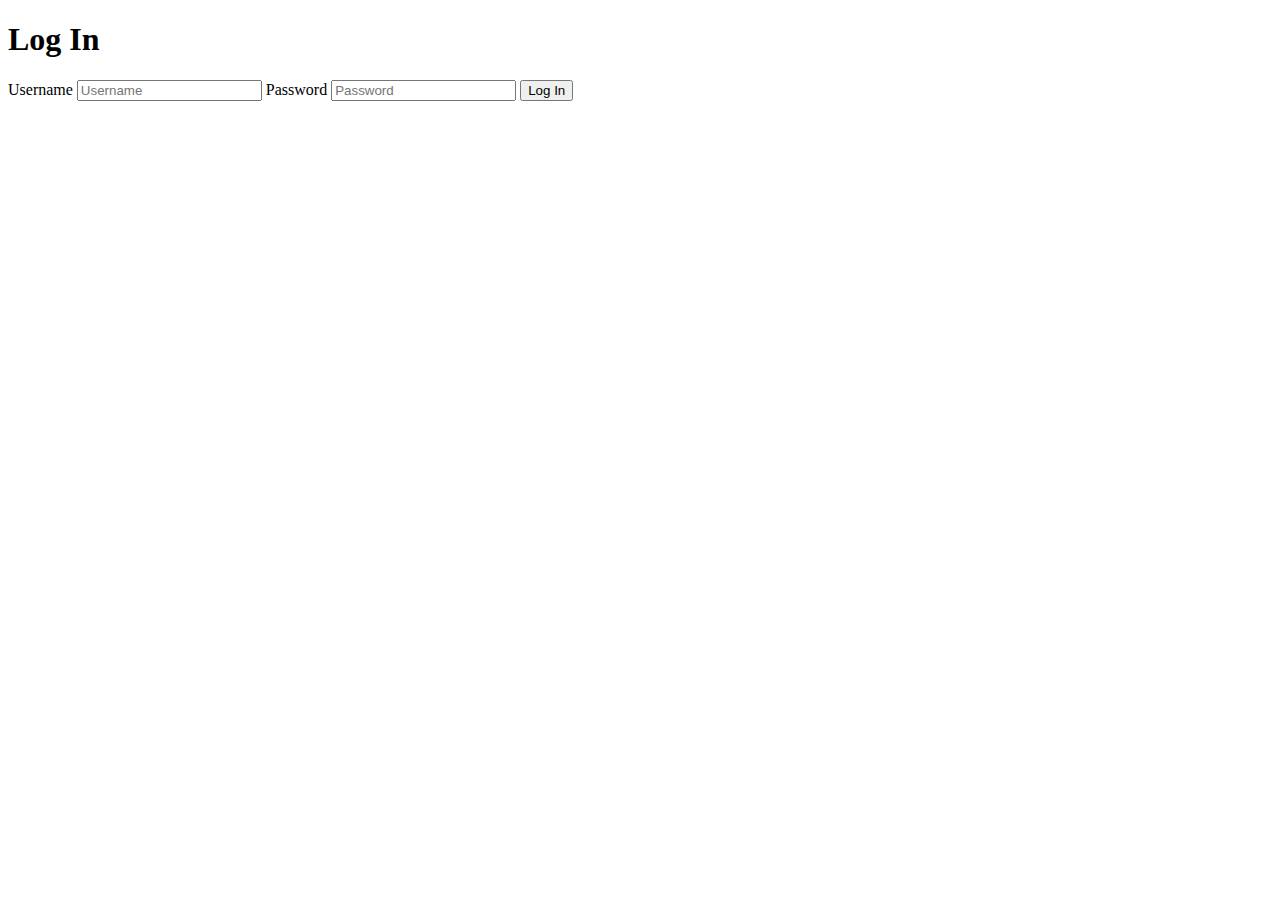
==== index.html @ 22f5a4ec "feat: Initialization and basic setup" ====
<!DOCTYPE html>
<html>

<head>
    <script type="module" src="js/login.js" defer></script>
    <script type="module" src="js/home.js" defer></script>
    <script type="module" src="js/router.js" defer></script>
</head>

<body>
    <div id="page"></div>
</body>

</html>
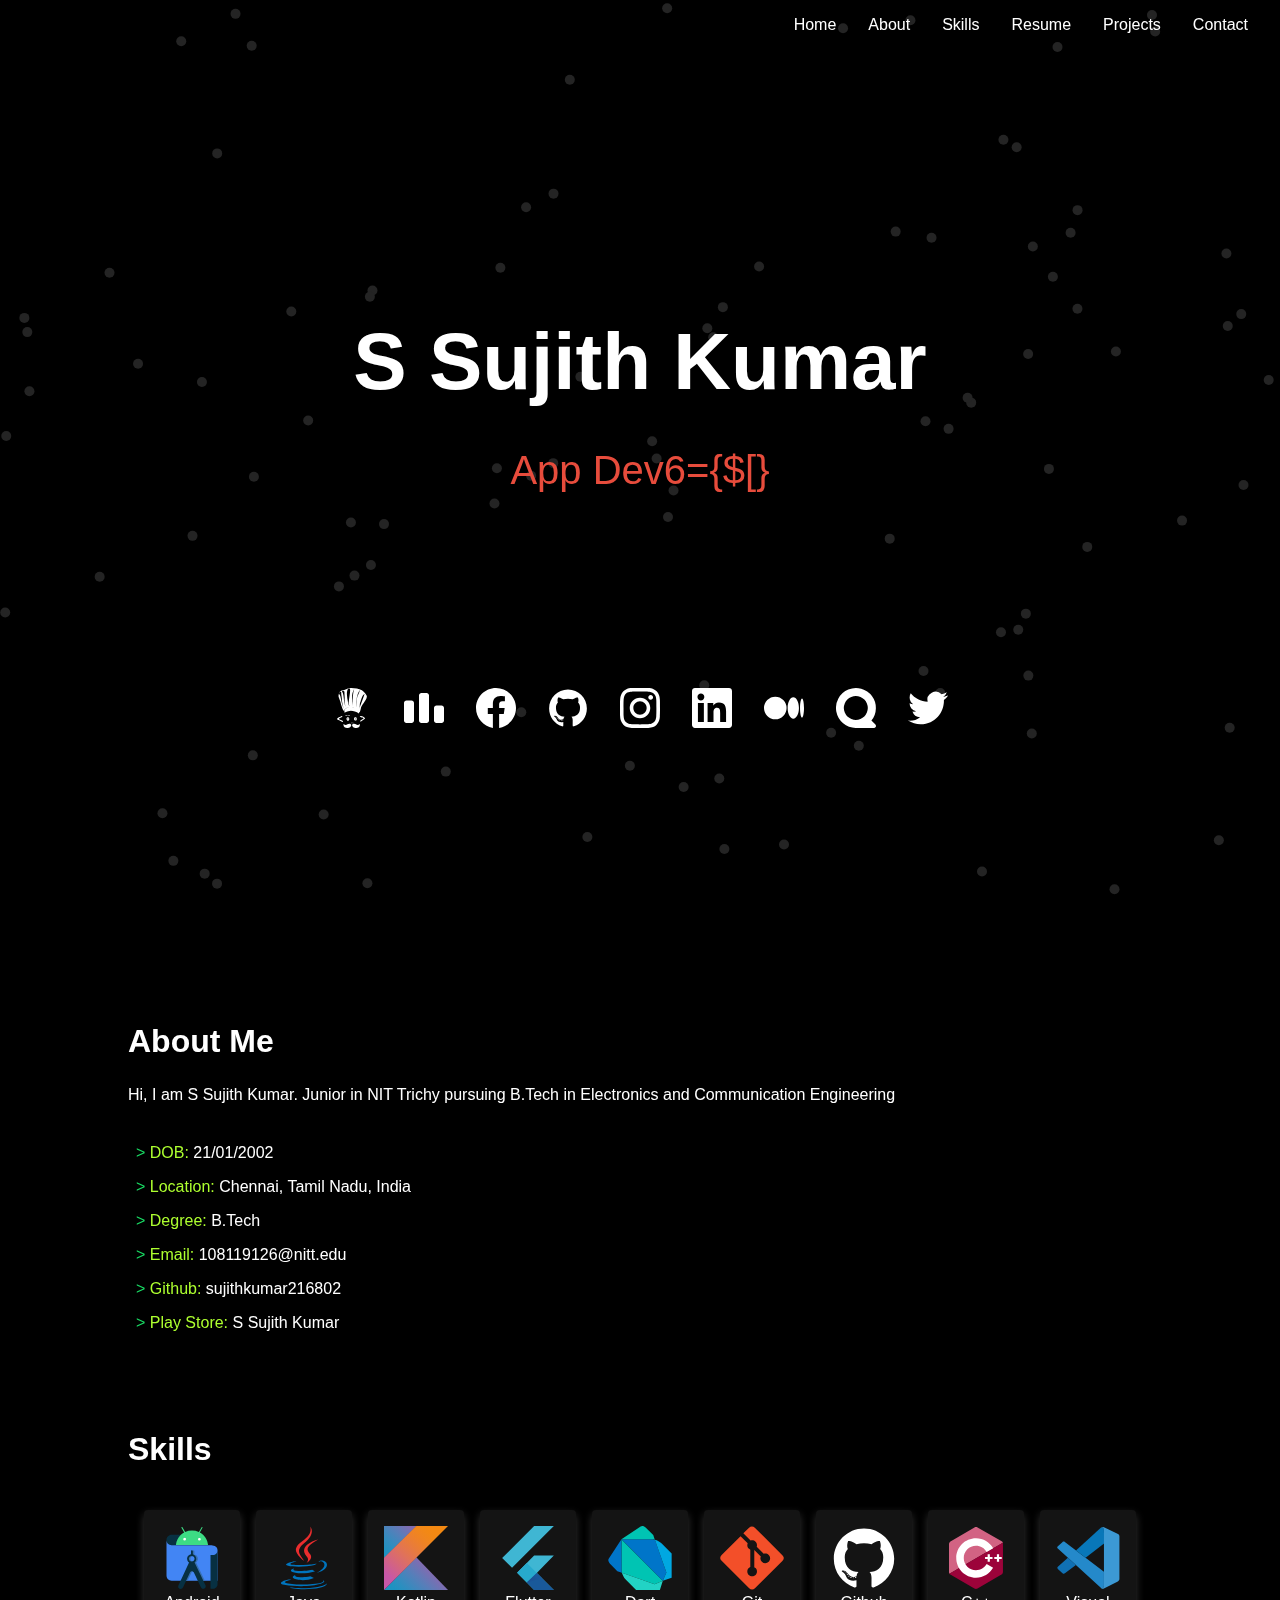
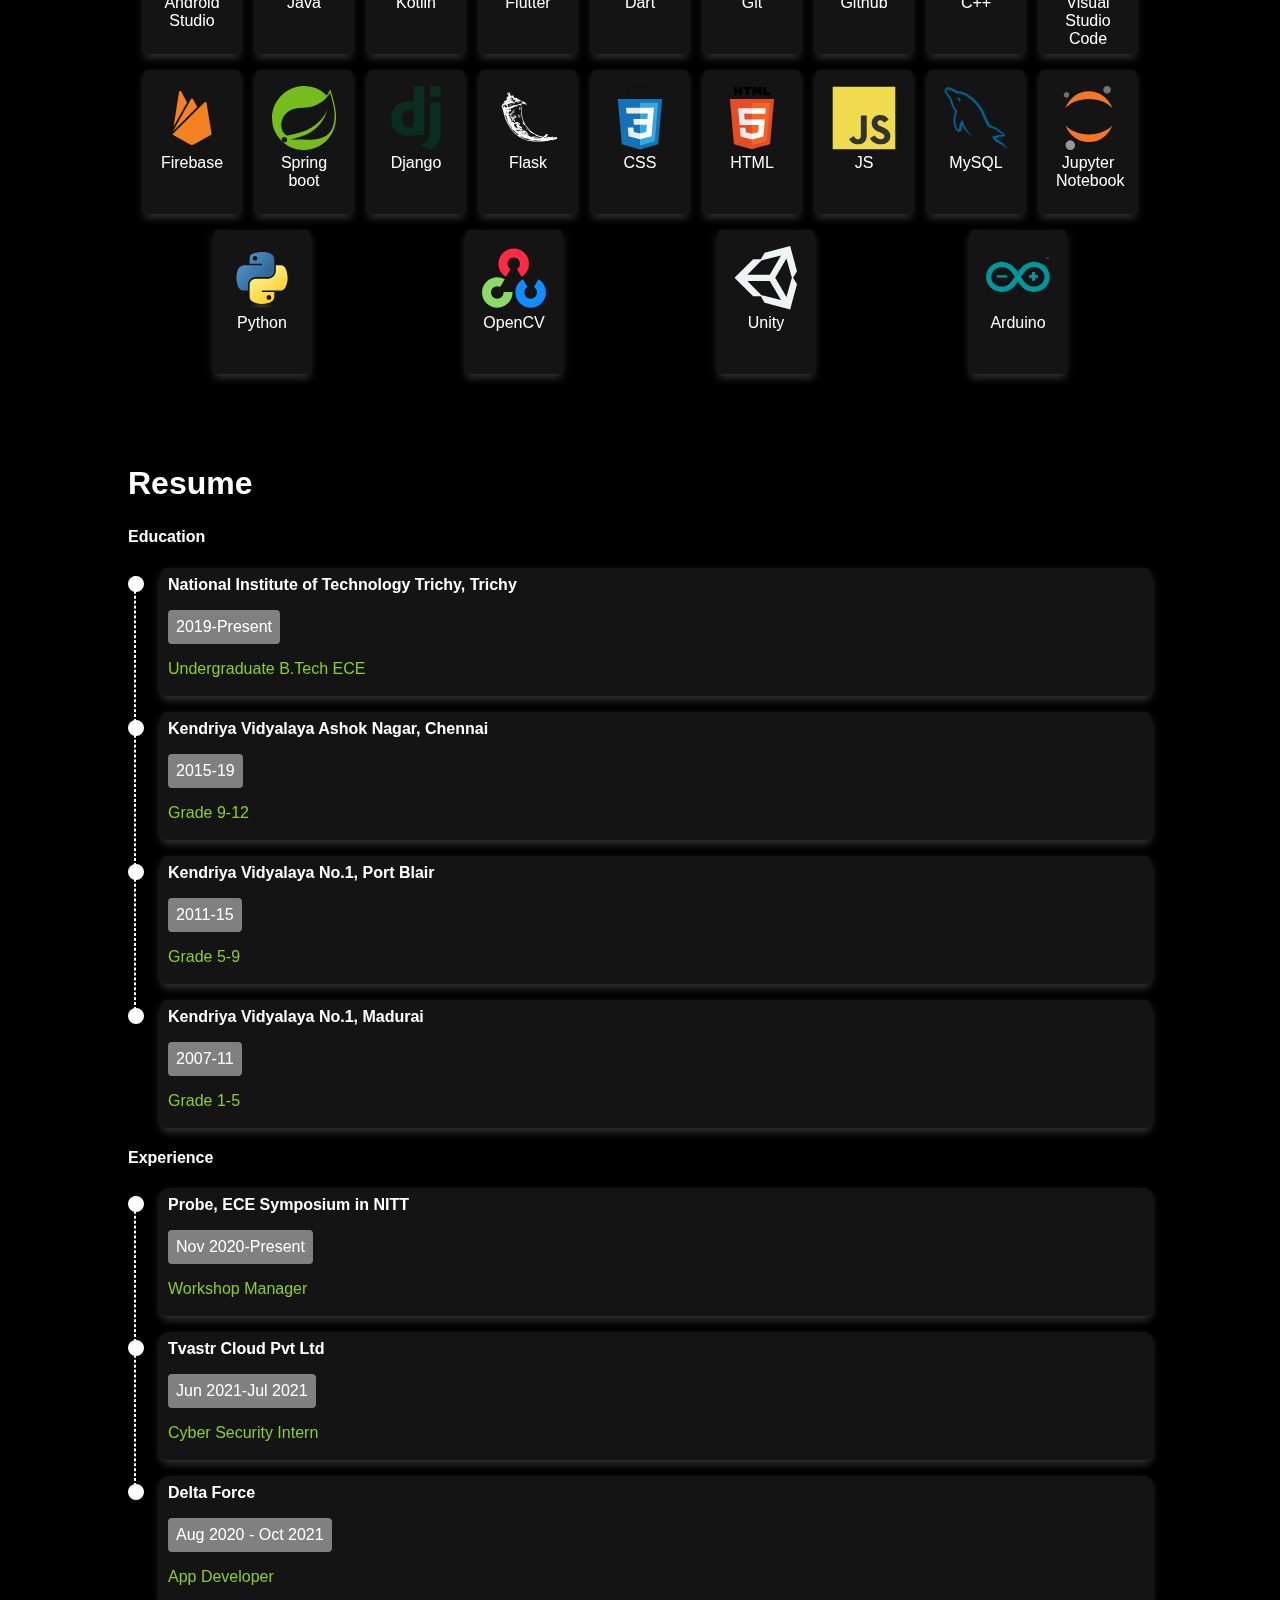
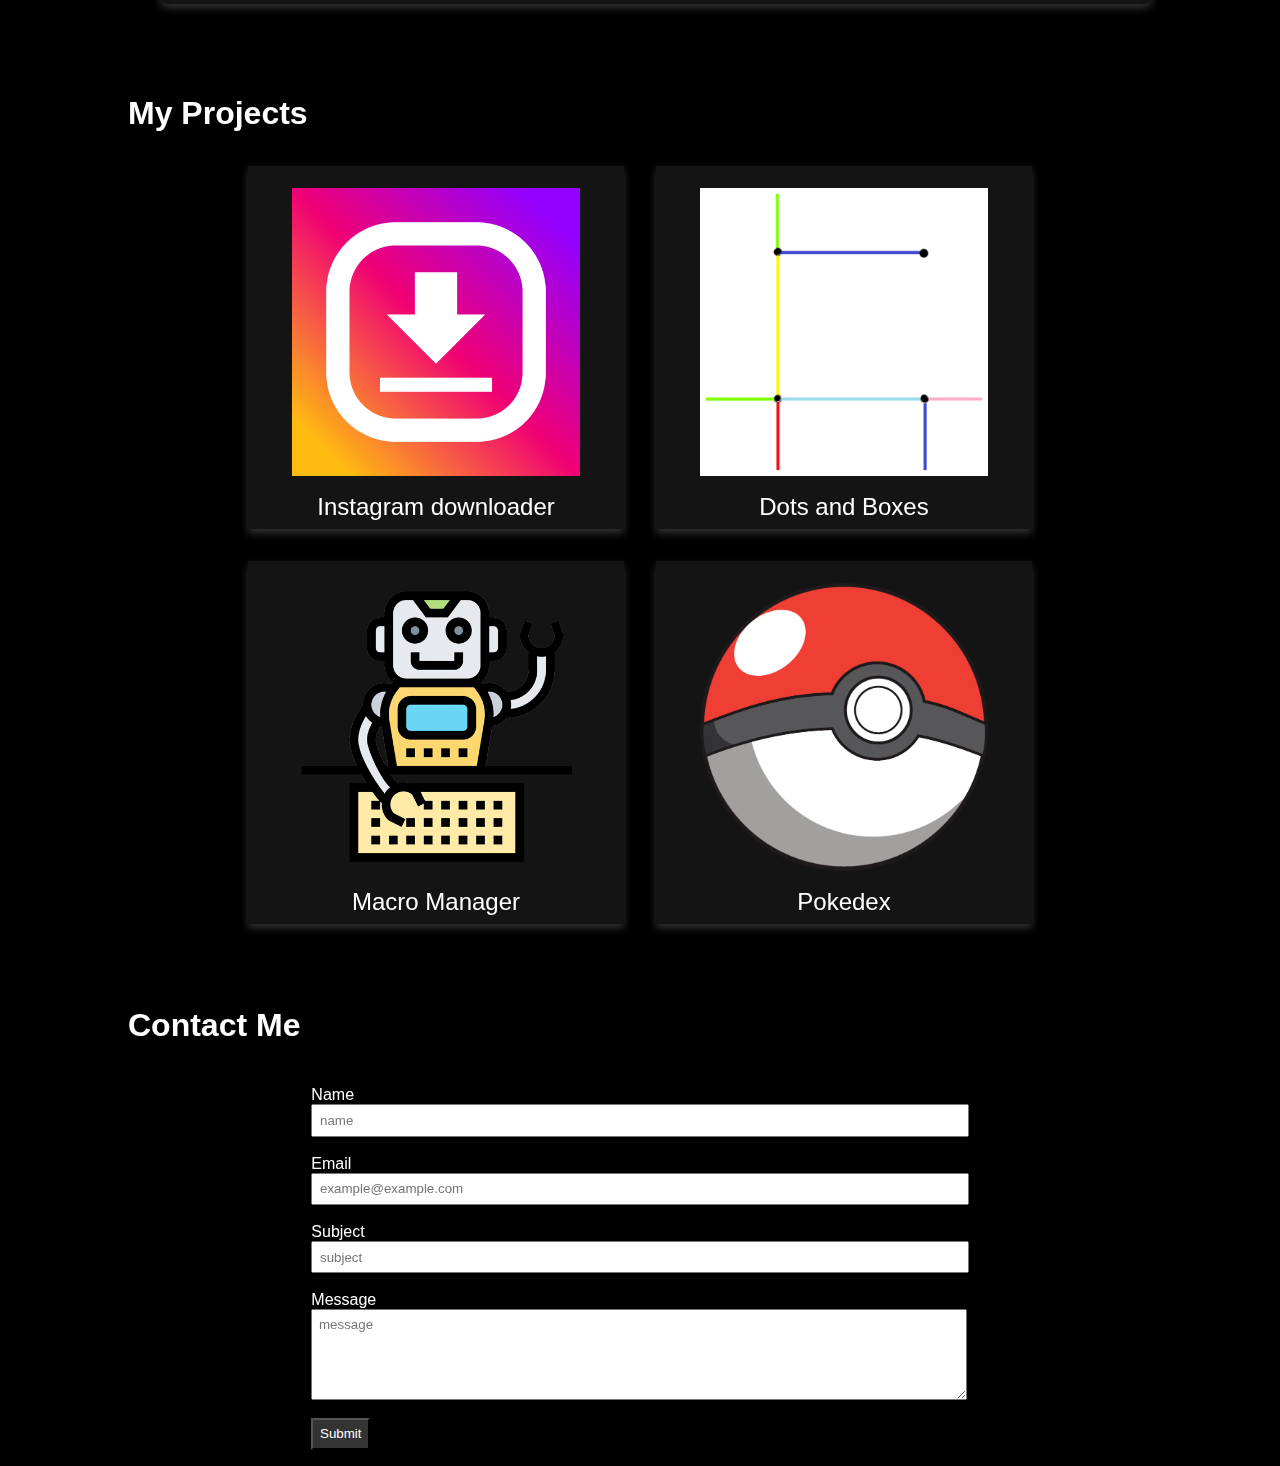
==== commit c70f58fb: "initial commit" ====
--- a/index.html
+++ b/index.html
@@ -1,14 +1,348 @@
-<!DOCTYPE html>
-<html>
-
-<head>
-    <script type="module" src="js/login.js" defer></script>
-    <script type="module" src="js/home.js" defer></script>
-    <script type="module" src="js/router.js" defer></script>
-</head>
-
-<body>
-    <div id="page"></div>
-</body>
-
-</html>
+<!DOCTYPE html>
+<html lang="en">
+
+<head>
+    <meta content="text/html" charset="utf-8">
+    <meta name="author" content="S Sujith Kumar">
+    <meta name="description" content="This is a portfolio website">
+    <meta name="viewport" content="width=device-width, initial-scale=1.0">
+    <link rel="stylesheet" href="css/styles.css" />
+    <title>S Sujith Kumar</title>
+</head>
+
+<body>
+    <header>
+        <input class="checkbox" type="checkbox" id="menu-toggle">
+        <label class='menu-button-container' for="menu-toggle">
+            <div class='menu-button'></div>
+        </label>
+        <nav>
+            <a>Home</a>
+            <a>About</a>
+            <a>Skills</a>
+            <a>Resume</a>
+            <a>Projects</a>
+            <a>Contact</a>
+        </nav>
+    </header>
+
+    <section id="home">
+        <div id="name-container">
+            <h1 id="name">S Sujith Kumar</h1>
+            <p id="keyword"></p>
+            <div id="socials">
+                <a href="https://www.codechef.com/users/sujithkumar21" target="_blank" rel="noopener noreferrer"><img
+                        src="svg/socials/codechef.svg" /></a>
+                <a href="https://codeforces.com/profile/sujithkumar216802" target="_blank"
+                    rel="noopener noreferrer"><img src="svg/socials/codeforces.svg" /></a>
+                <a href="https://www.facebook.com/sujith.kumar.5076798/" target="_blank" rel="noopener noreferrer"><img
+                        src="svg/socials/facebook.svg" /></a>
+                <a href="https://github.com/sujithkumar216802" target="_blank" rel="noopener noreferrer"><img
+                        src="svg/socials/github.svg" /></a>
+                <a href="https://www.instagram.com/sujithkumar216802/" target="_blank" rel="noopener noreferrer"><img
+                        src="svg/socials/instagram.svg" /></a>
+                <a href="https://www.linkedin.com/in/ssujithkumar/" target="_blank" rel="noopener noreferrer"><img
+                        src="svg/socials/linkedin.svg" /></a>
+                <a href="https://medium.com/@sujithkumar216802https://medium.com/@sujithkumar216802" target="_blank"
+                    rel="noopener noreferrer"><img src="svg/socials/medium.svg" /></a>
+                <a href="https://www.quora.com/profile/Sujith-Kumar-249" target="_blank" rel="noopener noreferrer"><img
+                        src="svg/socials/quora.svg" /></a>
+                <a href="https://twitter.com/sujithkumar2168" target="_blank" rel="noopener noreferrer"><img
+                        src="svg/socials/twitter.svg" /></a>
+
+            </div>
+        </div>
+
+
+    </section>
+
+    <section id="about">
+        <h2 class="sub-head">About Me</h2>
+        <p>Hi, I am S Sujith Kumar. Junior in NIT Trichy pursuing B.Tech in Electronics and Communication Engineering
+        </p>
+        <ul id="about-ul">
+            <li><span class="about-type">&#62;</span> <span class="about-head">DOB:</span> 21/01/2002</li>
+            <li><span class="about-type">&#62;</span> <span class="about-head">Location:</span> Chennai, Tamil Nadu,
+                India</li>
+            <li><span class="about-type">&#62;</span> <span class="about-head">Degree:</span> B.Tech</li>
+            <li><span class="about-type">&#62;</span> <span class="about-head">Email:</span> <a
+                    href="mailto: 108119126.nitt.edu" target="_blank" rel="noopener noreferrer">108119126@nitt.edu</a>
+            </li>
+            <li><span class="about-type">&#62;</span> <span class="about-head">Github:</span> <a
+                    href="https://github.com/sujithkumar216802/">sujithkumar216802</a></li>
+            <li><span class="about-type">&#62;</span> <span class="about-head">Play Store:</span> <a
+                    href="https://play.google.com/store/apps/developer?id=S+Sujith+Kumar" target="_blank"
+                    rel="noopener noreferrer">S Sujith Kumar</a>
+            </li>
+        </ul>
+
+        </div>
+    </section>
+
+    <section id="skills">
+        <h2 class="sub-head">Skills</h2>
+
+        <div id="skill-logo-container">
+            <figure class="skill-logo">
+                <img src="svg/android_studio.svg" />
+                <figcaption class="logo-label">Android Studio</figcaption>
+            </figure>
+
+            <figure class="skill-logo">
+                <img src="svg/java.svg" />
+                <figcaption class="logo-label">Java</figcaption>
+            </figure>
+
+            <figure class="skill-logo">
+                <img src="svg/kotlin.svg" />
+                <figcaption class="logo-label">Kotlin</figcaption>
+            </figure>
+
+            <figure class="skill-logo">
+                <img src="svg/flutter.svg" />
+                <figcaption class="logo-label">Flutter</figcaption>
+            </figure>
+
+            <figure class="skill-logo">
+                <img src="svg/dart.svg" />
+                <figcaption class="logo-label">Dart</figcaption>
+            </figure>
+
+            <figure class="skill-logo">
+                <img src="svg/git.svg" />
+                <figcaption class="logo-label">Git</figcaption>
+            </figure>
+
+            <figure class="skill-logo">
+                <img src="svg/github.svg" />
+                <figcaption class="logo-label">Github</figcaption>
+            </figure>
+
+            <figure class="skill-logo">
+                <img src="svg/cpp.svg" />
+                <figcaption class="logo-label">C++</figcaption>
+            </figure>
+
+            <figure class="skill-logo">
+                <img src="svg/vsc.svg" />
+                <figcaption class="logo-label">Visual Studio Code</figcaption>
+            </figure>
+
+            <figure class="skill-logo">
+                <img src="svg/firebase.svg" />
+                <figcaption class="logo-label">Firebase</figcaption>
+            </figure>
+
+            <figure class="skill-logo">
+                <img src="svg/sping_boot.svg" />
+                <figcaption class="logo-label">Spring boot</figcaption>
+            </figure>
+
+            <figure class="skill-logo">
+                <img src="svg/django.svg" />
+                <figcaption class="logo-label">Django</figcaption>
+            </figure>
+
+            <figure class="skill-logo">
+                <img src="svg/flask.svg" />
+                <figcaption class="logo-label">Flask</figcaption>
+            </figure>
+
+            <figure class="skill-logo">
+                <img src="svg/css.svg" />
+                <figcaption class="logo-label">CSS</figcaption>
+            </figure>
+
+            <figure class="skill-logo">
+                <img src="svg/html.svg" />
+                <figcaption class="logo-label">HTML</figcaption>
+            </figure>
+
+            <figure class="skill-logo">
+                <img src="svg/js.svg" />
+                <figcaption class="logo-label">JS</figcaption>
+            </figure>
+
+            <figure class="skill-logo">
+                <img src="svg/mysql.svg" />
+                <figcaption class="logo-label">MySQL</figcaption>
+            </figure>
+
+            <figure class="skill-logo">
+                <img src="svg/jupyter.svg" />
+                <figcaption class="logo-label">Jupyter Notebook</figcaption>
+            </figure>
+
+            <figure class="skill-logo">
+                <img src="svg/python.svg" />
+                <figcaption class="logo-label">Python</figcaption>
+            </figure>
+
+            <figure class="skill-logo">
+                <img src="svg/opencv.svg" />
+                <figcaption class="logo-label">OpenCV</figcaption>
+            </figure>
+
+            <figure class="skill-logo">
+                <img src="svg/unity.svg" />
+                <figcaption class="logo-label">Unity</figcaption>
+            </figure>
+
+            <figure class="skill-logo">
+                <img src="svg/arduino.svg" />
+                <figcaption class="logo-label">Arduino</figcaption>
+            </figure>
+
+        </div>
+
+    </section>
+
+    <section id="resume">
+        <h2 class="sub-head">Resume</h2>
+
+        <h4>Education</h4>
+        <ul class="resume-ul">
+            <li>
+                <div class="resume-card-container">
+                    <div class="resume-card">
+                        <p class="resume-card-head">National Institute of Technology Trichy, Trichy</p>
+                        <p class="resume-card-time">2019-Present</p><br>
+                        <p class="resume-card-sub-head">Undergraduate B.Tech ECE</p><br>
+                        <p class="resume-card-content"></p>
+                    </div>
+                </div>
+            </li>
+            <li>
+                <div class="resume-card-container">
+                    <div class="resume-card">
+                        <p class="resume-card-head">Kendriya Vidyalaya Ashok Nagar, Chennai</p>
+                        <p class="resume-card-time">2015-19</p><br>
+                        <p class="resume-card-sub-head">Grade 9-12</p><br>
+                        <p class="resume-card-content"></p>
+                    </div>
+                </div>
+            </li>
+            <li>
+                <div class="resume-card-container">
+                    <div class="resume-card">
+                        <p class="resume-card-head">Kendriya Vidyalaya No.1, Port Blair</p>
+                        <p class="resume-card-time">2011-15</p><br>
+                        <p class="resume-card-sub-head">Grade 5-9</p><br>
+                        <p class="resume-card-content"></p>
+                    </div>
+                </div>
+            </li>
+            <li>
+                <div class="resume-card-container">
+                    <div class="resume-card">
+                        <p class="resume-card-head">Kendriya Vidyalaya No.1, Madurai</p>
+                        <p class="resume-card-time">2007-11</p><br>
+                        <p class="resume-card-sub-head">Grade 1-5</p><br>
+                        <p class="resume-card-content"></p>
+                    </div>
+                </div>
+            </li>
+        </ul>
+        <h4>Experience</h4>
+        <ul class="resume-ul">
+            <li>
+                <div class="resume-card-container">
+                    <div class="resume-card">
+                        <p class="resume-card-head">Probe, ECE Symposium in NITT</p>
+                        <p class="resume-card-time">Nov 2020-Present</p><br>
+                        <p class="resume-card-sub-head">Workshop Manager</p><br>
+                        <p class="resume-card-content"></p>
+                    </div>
+                </div>
+            </li>
+            <li>
+                <div class="resume-card-container">
+                    <div class="resume-card">
+                        <p class="resume-card-head">Tvastr Cloud Pvt Ltd</p>
+                        <p class="resume-card-time">Jun 2021-Jul 2021</p><br>
+                        <p class="resume-card-sub-head">Cyber Security Intern</p><br>
+                        <p class="resume-card-content"></p>
+                    </div>
+                </div>
+            </li>
+            <li>
+                <div class="resume-card-container">
+                    <div class="resume-card">
+                        <p class="resume-card-head">Delta Force</p>
+                        <p class="resume-card-time">Aug 2020 - Oct 2021</p><br>
+                        <p class="resume-card-sub-head">App Developer</p><br>
+                        <p class="resume-card-content"></p>
+                    </div>
+                </div>
+            </li>
+        </ul>
+    </section>
+
+    <section id="projects">
+        <h2 class="sub-head">My Projects</h2>
+        <div id="project-container">
+            <div class="project-row">
+                <a class="project-link" href="https://github.com/sujithkumar216802/insta" target="_blank"
+                    rel="noopener noreferrer">
+                    <figure class="project-card">
+                        <img src="img/projects/insta.png" class="project-image" />
+                        <figcaption class="project-label">Instagram downloader</figcaption>
+                    </figure>
+                </a>
+                <a class="project-link"
+                    href="https://play.google.com/store/apps/details?id=com.sujithkumar.dots_and_boxes" target="_blank"
+                    rel="noopener noreferrer">
+                    <figure class="project-card">
+                        <img src="img/projects/dots.png" class="project-image" />
+                        <figcaption class="project-label">Dots and Boxes</figcaption>
+                    </figure>
+                </a>
+            </div>
+            <div class="project-row">
+                <a class="project-link" href="https://github.com/sujithkumar216802/macro_manager" target="_blank"
+                    rel="noopener noreferrer">
+                    <figure class="project-card">
+                        <img src="img/projects/macro.png" class="project-image" />
+                        <figcaption class="project-label">Macro Manager</figcaption>
+                    </figure>
+                </a>
+                <a class="project-link" href="https://github.com/sujithkumar216802/pokedex" target="_blank"
+                    rel="noopener noreferrer">
+                    <figure class="project-card">
+                        <img src="img/projects/pokedex.png" class="project-image" />
+                        <figcaption class="project-label">Pokedex</figcaption>
+                    </figure>
+                </a>
+            </div>
+        </div>
+    </section>
+
+    <section id="contact">
+        <h2 class="sub-head">Contact Me</h2>
+        <div id="contact-container">
+            <form id="contact-form" action="https://submit-form.com/48ybCOHI">
+                <label for="contact-name">Name<br></label>
+                <input id="contact-name" type="text" name="name" placeholder="name">
+                <br>
+                <label for="contact-email">Email<br></label>
+                <input id="contact-email" type="email" name="email" placeholder="example@example.com" />
+                <br>
+                <label for="contact-subject">Subject<br></label>
+                <input id="contact-subject" type="text" name="subject" placeholder="subject">
+                <br>
+                <label for="contact-message">Message<br></label>
+                <textarea id="contact-message" type="text" name="message" placeholder="message" rows="5"></textarea>
+                <br>
+                <button id="contact-submit" type="submit">Submit</button>
+            </form>
+        </div>
+    </section>
+
+    <canvas id="canvas"></canvas>
+
+    <script src="js/textScript.js"></script>
+    <script src="js/canvas.js"></script>
+    <script src="js/main.js"></script>
+</body>
+
+</html>--- a/css/styles.css
+++ b/css/styles.css
@@ -0,0 +1,465 @@
+* {
+    font-family: sans-serif;
+    color: var(--font-color);
+}
+
+:root {
+    --primary-dark: rgb(51, 51, 51);
+    --primary-light: #fff;
+    --primary-accent: #000;
+    --primary-accent-dark: #141414;
+    --body-background: rgb(0, 0, 0);
+    --keyword-color: #e74c3c;
+    --shadow-color: rgba(255, 255, 255, 0.2);
+    --font-color: var(--primary-light);
+    --section-padding: 10%;
+    --about-head-color: #adff2f;
+    --about-type-color: #18dc63;
+    --skill-card-background-color: var(--primary-accent-dark);
+    --project-card-background-color: var(--primary-accent-dark);
+    --resume-card-head-color: var(--primary-light);
+    --resume-card-time-background-color: gray;
+    --resume-card-sub-head-color: #8ccf26;
+    --resume-card-background-color: var(--primary-accent-dark);
+    --resume-disc-color: var(--primary-light);
+    --resume-line-color: var(--primary-light);
+}
+
+header {}
+
+nav {
+    position: fixed;
+    display: flex;
+    max-width: calc(100vw - 1em);
+    width: 100vw;
+    padding-right: 1em;
+    flex-direction: row;
+    justify-content: flex-end;
+    transition: 0.3s ease-in-out;
+}
+
+nav a {
+    padding: 1em;
+}
+
+nav a:hover {
+    background-color: var(--primary-dark);
+}
+
+
+.nav-scrolled {
+    background-color: var(--primary-accent-dark);
+    box-shadow: 0px 0px 10px var(--shadow-color);
+}
+
+
+.menu-button-container {
+    display: none;
+    height: 100%;
+    width: 30px;
+    cursor: pointer;
+    flex-direction: column;
+    justify-content: center;
+    align-items: center;
+}
+
+#menu-toggle {
+    display: none;
+}
+
+@media all and (max-width: 600px) {
+    nav {
+        justify-content: space-around;
+    }
+
+    nav a {
+        flex-shrink: 3;
+    }
+}
+
+@media all and (max-width: 480px) {
+    nav {
+        max-width: calc(100vw - 20%);
+        padding: 0;
+        margin-left: 10%;
+        margin-right: 10%;
+        flex-direction: column;
+        height: auto;
+        margin-top: 2em;
+        background-color: var(--primary-accent-dark);
+        box-shadow: 0px 0px 10px var(--shadow-color);
+    }
+
+    nav a {
+        max-width: calc(100vw - 20%);
+        margin-left: 10%;
+        margin-right: 10%;
+        text-align: center;
+        border: 2px solid var(--primary-dark);
+    }
+
+    .menu-button-container {
+        display: flex;
+        margin-top: 1.5em;
+        margin-left: 1em;
+    }
+
+    .menu-button,
+    .menu-button::before,
+    .menu-button::after {
+        display: block;
+        background-color: var(--font-color);
+        position: absolute;
+        height: 0.25em;
+        width: 2em;
+        transition: transform 0.4s cubic-bezier(0.23, 1, 0.32, 1);
+        border-radius: 2px;
+    }
+
+    .menu-button::before {
+        content: '';
+        margin-top: -0.5em;
+    }
+
+    .menu-button::after {
+        content: '';
+        margin-top: 0.5em;
+    }
+
+    #menu-toggle:checked+.menu-button-container .menu-button::before {
+        margin-top: 0px;
+        transform: rotate(405deg);
+    }
+
+    #menu-toggle:checked+.menu-button-container .menu-button {
+        background: var(--body-background);
+    }
+
+    #menu-toggle:checked+.menu-button-container .menu-button::after {
+        margin-top: 0px;
+        transform: rotate(-405deg);
+    }
+
+    #menu-toggle~nav a {
+        height: 0;
+        margin: 0;
+        padding: 0;
+        border: 0;
+        opacity: 0;
+        transition: height 0.4s cubic-bezier(0.23, 1, 0.32, 1);
+    }
+
+    #menu-toggle:checked~nav a {
+        border: 1px solid var(--body-background);
+        height: 1em;
+        padding: 1em;
+        opacity: 1;
+        transition: height 0.4s cubic-bezier(0.23, 1, 0.32, 1);
+    }
+
+    #home {
+        padding-top: 0;
+    }
+
+}
+
+body {
+    margin: 0;
+    background-color: var(--body-background);
+}
+
+#home {}
+
+#name-container {
+    display: flex;
+    flex-direction: column;
+    padding-top: 3em;
+    min-height: calc(100vh - 3em);
+    color: var(--primary-accent);
+    justify-content: center;
+    align-items: center;
+}
+
+#name {
+    max-width: 100vw;
+    font-size: 5rem;
+    font-weight: bold;
+    margin: 0;
+}
+
+#keyword {
+    font-size: 2.5rem;
+    height: 5em;
+    color: var(--keyword-color);
+    width: inherit;
+    word-wrap: break-word;
+}
+
+#socials {
+    display: flex;
+    justify-content: center;
+    flex-flow: row wrap;
+    max-width: calc(100vw - 2em);
+    gap: 1em 2em;
+}
+
+#socials a {
+    width: 2.5em;
+    height: 2.5em;
+}
+
+
+.sub-head {
+    font-size: 2rem;
+    font-weight: bold;
+}
+
+section {
+    padding-left: 10%;
+    padding-right: 10%;
+    padding-top: 3em;
+}
+
+#about {}
+
+#about a:visited,
+#about a:link {
+    text-decoration: none;
+}
+
+#about-ul {
+    list-style: none;
+    padding-left: 0;
+    padding-top: 1em;
+}
+
+.about-type {
+    color: var(--about-type-color);
+}
+
+.about-head {
+    color: var(--about-head-color);
+}
+
+#about-ul li {
+    padding: 0.5em;
+}
+
+#skills {}
+
+#skill-logo-container {
+    display: flex;
+    flex-flow: row wrap;
+    max-width: calc(100vw - 2em);
+    padding: 1em;
+    justify-content: space-evenly;
+    gap: 1em 1em;
+}
+
+.skill-logo {
+    width: 4em;
+    height: 7em;
+    padding: 1em;
+    text-align: center;
+    margin: auto;
+    align-self: baseline;
+    box-shadow: 0 0.25em 0.5em 0 var(--shadow-color);
+    transition: 0.3s;
+    border-radius: 0.25em;
+    background-color: var(--skill-card-background-color);
+}
+
+.skill-logo:hover {
+    box-shadow: 0 0.5em 1em 0 var(--shadow-color);
+}
+
+.logo-label {}
+
+#resume {}
+
+.resume-ul {
+    list-style: none;
+    padding-left: 2em;
+}
+
+.resume-card-container {
+    box-shadow: 0 0.25em 0.5em 0 var(--shadow-color);
+    padding: 0.5em;
+    margin-top: 1em;
+    border-radius: 0.5em;
+    transition: 0.5s;
+    background-color: var(--resume-card-background-color);
+    height: 7em;
+    overflow-y: scroll;
+    overflow: hidden;
+}
+
+.resume-ul :not(:last-child) .resume-card-container::before {
+    content: "";
+    position: absolute;
+    left: 10%;
+    width: 0px;
+    margin-left: 0.4em;
+    height: 9em;
+    border: 1px dashed var(--resume-line-color);
+    z-index: -1;
+}
+
+.resume-card-container:hover {
+    box-shadow: 0 0.5em 1em 0 var(--shadow-color);
+}
+
+.resume-card-head {
+    margin: 0;
+    font-weight: bold;
+    color: var(--resume-card-head-color);
+}
+
+.resume-card::before {
+    content: "";
+    position: absolute;
+    left: 10%;
+    width: 1em;
+    height: 1em;
+    border-radius: 50%;
+    background-color: var(--resume-disc-color);
+}
+
+.resume-card-time {
+    display: inline-block;
+    padding: 0.5em;
+    background-color: var(--resume-card-time-background-color);
+    border-radius: 0.25em;
+}
+
+.resume-card-sub-head {
+    display: inline;
+    color: var(--resume-card-sub-head-color);
+}
+
+#projects {}
+
+
+#project-container {
+    display: flex;
+    flex-direction: column;
+    justify-content: center;
+    gap: 1em 1em;
+}
+
+.project-row {
+    display: flex;
+    flex-flow: row wrap;
+    justify-content: center;
+    gap: 1em 1em;
+}
+
+@media (min-aspect-ratio:1/1) {
+    .project-image {
+        width: 37vh;
+        height: 37vh;
+        max-width: 18em;
+        max-height: 18em;
+        padding: 1.5vh;
+        transition: 0.3s;
+    }
+
+    .project-image:hover {
+        width: 40vh;
+        max-width: 20em;
+        max-height: 20em;
+        height: 40vh;
+        padding: 0;
+    }
+
+    .project-label {
+        width: 40vh;
+        max-width: 20em;
+    }
+}
+
+@media (max-aspect-ratio:1/1) {
+    .project-image {
+        width: 37vw;
+        height: 37vw;
+        max-width: 18em;
+        max-height: 18em;
+        padding: 1.5vw;
+        transition: 0.3s;
+    }
+
+    .project-image:hover {
+        width: 40vw;
+        height: 40vw;
+        max-width: 20em;
+        max-height: 20em;
+        padding: 0;
+    }
+
+    .project-label {
+        width: 40vw;
+        max-width: 20em;
+    }
+}
+
+.project-card {
+    padding: 0.5em;
+    margin: 0.5em;
+    height: auto;
+    text-align: center;
+    box-shadow: 0 0.25em 0.5em 0 var(--shadow-color);
+    background-color: var(--project-card-background-color);
+}
+
+.project-label {
+    font-size: 1.5em;
+    overflow: hidden;
+    word-wrap: break-word;
+}
+
+.project-link:link,
+.project-link:visited {
+    text-decoration: none;
+}
+
+#contact {}
+
+#contact-container {
+    display: flex;
+    flex-direction: column;
+    align-items: center;
+}
+
+#contact-form {
+    padding: 1em;
+}
+
+#contact-name,
+#contact-email,
+#contact-subject,
+#contact-message {
+    display: block;
+    width: 50vw;
+    padding: 0.5em;
+}
+
+#contact-submit {
+    background-color: var(--primary-dark);
+    padding: 0.5em;
+}
+
+#contact-submit:hover {
+    background-color: var(--primary-dark);
+}
+
+#canvas {
+    position: fixed;
+    top: 0;
+    right: 0;
+    z-index: -2;
+    width: 100vw;
+    max-width: 100vw;
+    height: 100vh;
+    max-height: 100vh;
+    overflow: visible;
+}